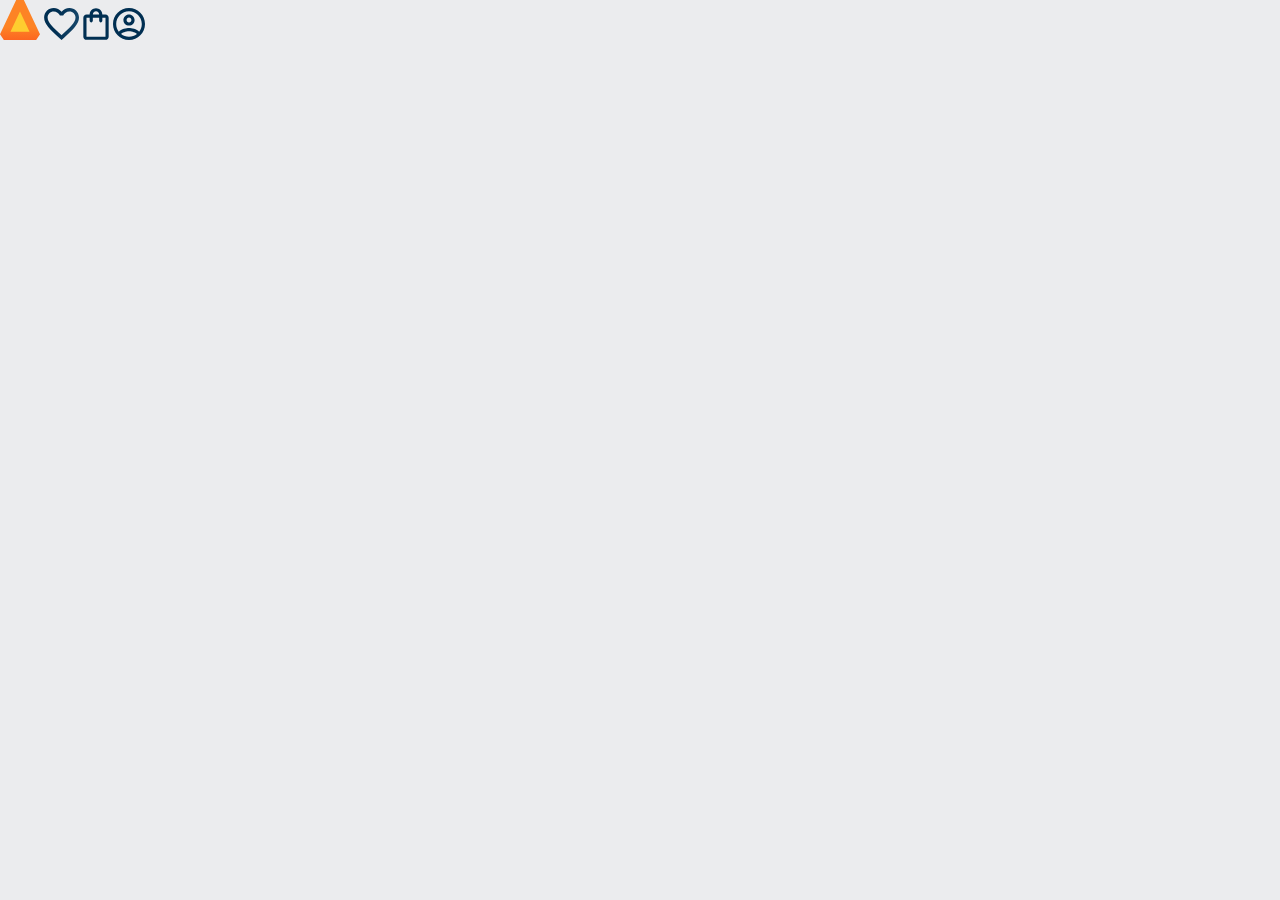
==== AluraBooks/index.html @ ae5bb000 "Add files via upload" ====
<!DOCTYPE html>
<html lang="en">
<head>
    <meta charset="UTF-8">
    <meta name="viewport" content="width=device-width, initial-scale=1.0">
    <title>AluraBooks</title>
    <link rel="stylesheet" href="style.css">
    <link rel="stylesheet" href="reser.css">
</head>
<body>
   <header class="cabecalho">
       <span class="cabecalho__menu-hamburguer"></span>
       <img src="img/Logo.svg" alt="Logo da AluraBooks">
       <a href="#"><img src="img/Favoritos.svg" alt="Meus favoritos"></a>
       <a href="#"><img src="img/Compras.svg" alt="Carrinho de compras"></a>
       <a href="#"><img src="img/Usuario.svg" alt="Meu perfil"></a>
   </header>
</body>
</html>
---- AluraBooks/style.css ----
:root{
    --cor-de-fundo: #EBECEE;
}

body{
    background-color: var(--cor-de-fundo);
}

h1{
    background-color: white;
}
---- AluraBooks/reser.css ----
/* http://meyerweb.com/eric/tools/css/reset/ 
   v2.0 | 20110126
   License: none (public domain)
*/

html, body, div, span, applet, object, iframe,
h1, h2, h3, h4, h5, h6, p, blockquote, pre,
a, abbr, acronym, address, big, cite, code,
del, dfn, em, img, ins, kbd, q, s, samp,
small, strike, strong, sub, sup, tt, var,
b, u, i, center,
dl, dt, dd, ol, ul, li,
fieldset, form, label, legend,
table, caption, tbody, tfoot, thead, tr, th, td,
article, aside, canvas, details, embed, 
figure, figcaption, footer, header, hgroup, 
menu, nav, output, ruby, section, summary,
time, mark, audio, video {
	margin: 0;
	padding: 0;
	border: 0;
	font-size: 100%;
	font: inherit;
	vertical-align: baseline;
}
/* HTML5 display-role reset for older browsers */
article, aside, details, figcaption, figure, 
footer, header, hgroup, menu, nav, section {
	display: block;
}
body {
	line-height: 1;
}
ol, ul {
	list-style: none;
}
blockquote, q {
	quotes: none;
}
blockquote:before, blockquote:after,
q:before, q:after {
	content: '';
	content: none;
}
table {
	border-collapse: collapse;
	border-spacing: 0;
}
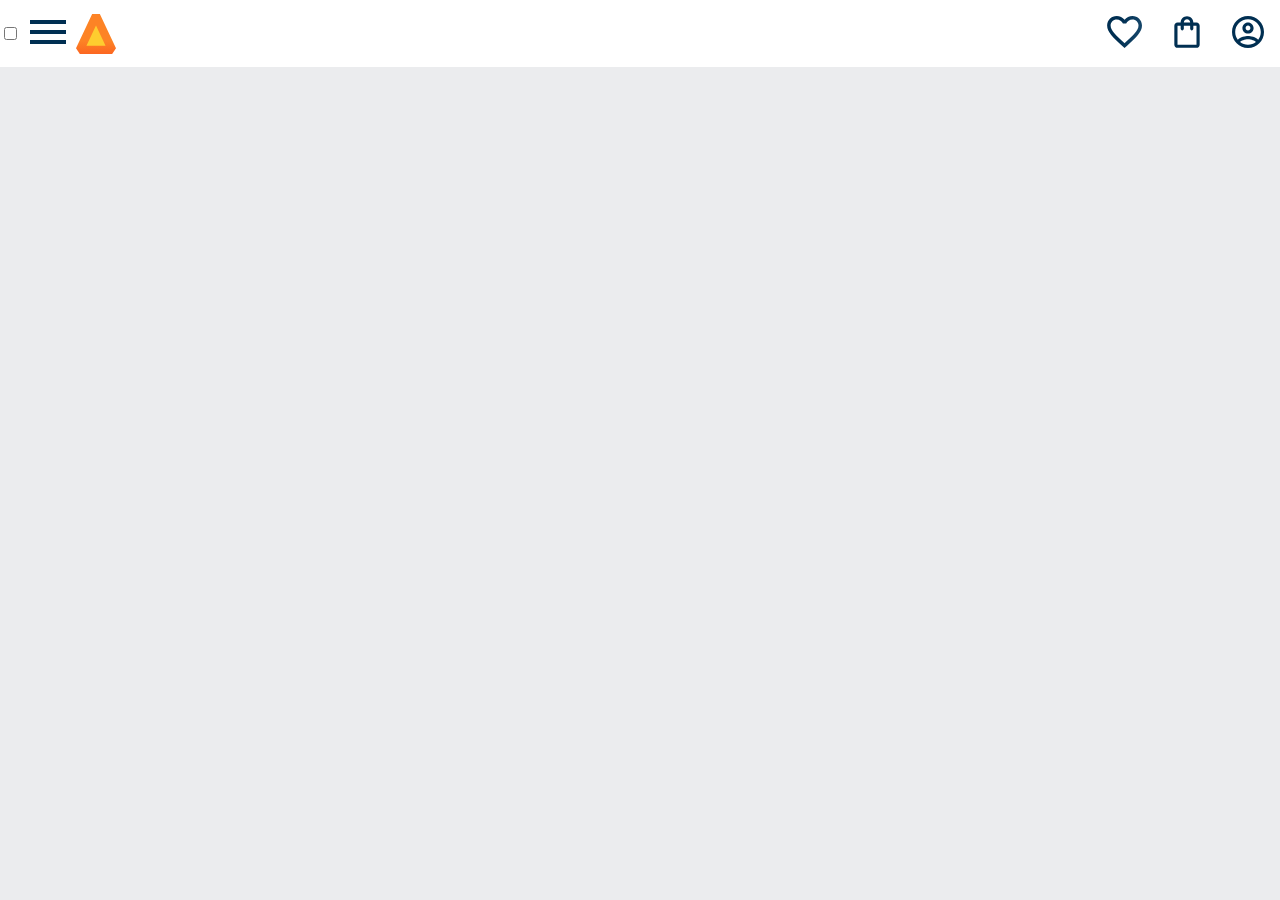
==== commit 92af75c3: "Add files via upload" ====
--- a/AluraBooks/index.html
+++ b/AluraBooks/index.html
@@ -1,19 +1,55 @@
-<!DOCTYPE html>
-<html lang="en">
-<head>
-    <meta charset="UTF-8">
-    <meta name="viewport" content="width=device-width, initial-scale=1.0">
-    <title>AluraBooks</title>
-    <link rel="stylesheet" href="style.css">
-    <link rel="stylesheet" href="reser.css">
-</head>
-<body>
-   <header class="cabecalho">
-       <span class="cabecalho__menu-hamburguer"></span>
-       <img src="img/Logo.svg" alt="Logo da AluraBooks">
-       <a href="#"><img src="img/Favoritos.svg" alt="Meus favoritos"></a>
-       <a href="#"><img src="img/Compras.svg" alt="Carrinho de compras"></a>
-       <a href="#"><img src="img/Usuario.svg" alt="Meu perfil"></a>
-   </header>
-</body>
+<!DOCTYPE html>
+<html lang="en">
+
+<head>
+    <meta charset="UTF-8">
+    <meta name="viewport" content="width=device-width, initial-scale=1.0">
+    <title>AluraBooks</title>
+    <link rel="stylesheet" href="style.css">
+    <link rel="stylesheet" href="reset.css">
+</head>
+
+<body>
+    <header class="cabecalho">
+        <div class="container">
+            <input type="checkbox" id="menu" class="container__botao">
+            <label for="menu">
+                <span class="cabecalho__menu-hamburguer container__imagem"></span>
+            </label>
+
+            <ul class="lista-menu">
+                <li class="lista-menu__titulos">Categorias</li>
+
+                <li class="lista-menu__item">
+                    <a href="#" class="lista-menu__link">Programação</a>
+                </li>
+
+                <li class="lista-menu__item">
+                    <a href="#" class="lista-menu__link">Front-end</a>
+                </li>
+
+                <li class="lista-menu__item">
+                    <a href="#" class="lista-menu__link">Infraestrutura</a>
+                </li>
+
+                <li class="lista-menu__item">
+                    <a href="#" class="lista-menu__link">Business</a>
+                </li>
+
+                <li class="lista-menu__item">
+                    <a href="#" class="lista-menu__link">Design & UX</a>
+                </li>
+            </ul>
+            <img src="img/Logo.svg" alt="Logo da Alurabooks">
+        </div>
+
+        <div class="container">
+            <a href="#"><img src="img/Favoritos.svg" alt="Meus favoritos" class="container__imagem"> </a>
+            <a href="#"><img src="img/Compras.svg" alt="Carrinho de compras" class="container__imagem"></a>
+            <a href="#"><img src="img/Usuario.svg" alt="Meu perfil" class="container__imagem"></a>
+        </div>
+
+    </header>
+</body>
+
 </html>--- a/AluraBooks/style.css
+++ b/AluraBooks/style.css
@@ -1,11 +1,10 @@
-:root{
-    --cor-de-fundo: #EBECEE;
-}
-
-body{
-    background-color: var(--cor-de-fundo);
-}
-
-h1{
-    background-color: white;
-}+@import url("styles/header.css");
+
+:root{
+    --cor-de-fundo: #EBECEE;
+    --branco: #FFFFFF;
+}
+
+body{
+    background-color: var(--cor-de-fundo);
+}
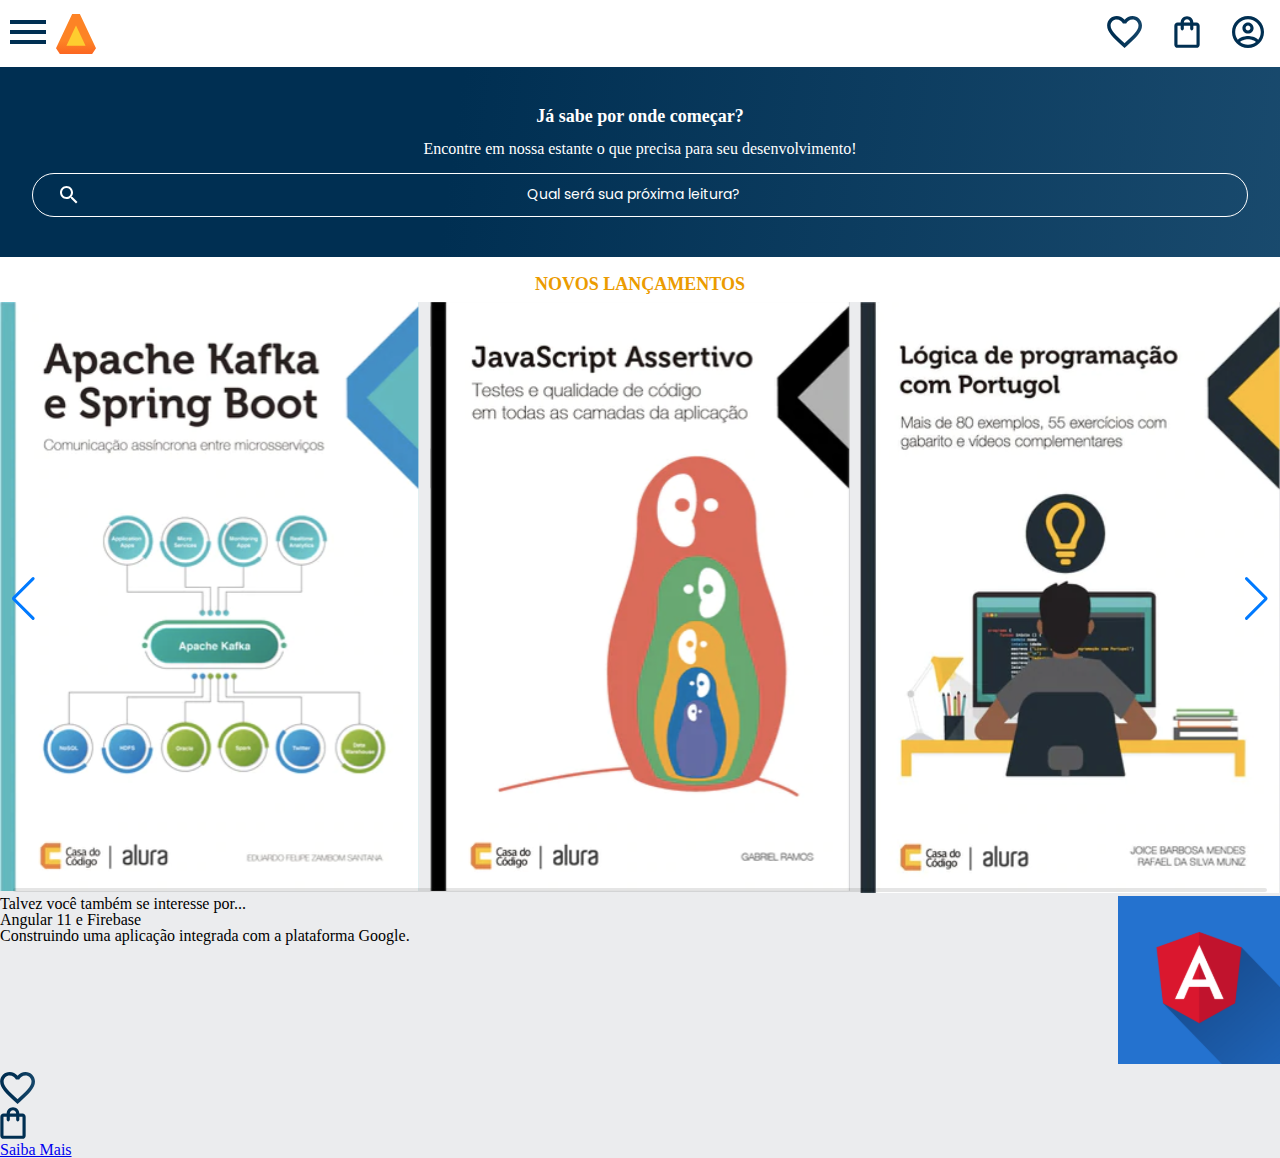
==== commit f1b7fde0: "Add files via upload" ====
--- a/AluraBooks/index.html
+++ b/AluraBooks/index.html
@@ -4,9 +4,15 @@
 <head>
     <meta charset="UTF-8">
     <meta name="viewport" content="width=device-width, initial-scale=1.0">
-    <title>AluraBooks</title>
     <link rel="stylesheet" href="style.css">
     <link rel="stylesheet" href="reset.css">
+    <link rel="preconnect" href="https://fonts.googleapis.com">
+    <link rel="preconnect" href="https://fonts.gstatic.com" crossorigin>
+    <link
+        href="https://fonts.googleapis.com/css2?family=Poppins:ital,wght@0,100;0,200;0,300;0,400;0,500;0,600;0,700;0,800;0,900;1,100;1,200;1,300;1,400;1,500;1,600;1,700;1,800;1,900&display=swap"
+        rel="stylesheet">
+    <link rel="stylesheet" href="https://cdn.jsdelivr.net/npm/swiper@11/swiper-bundle.min.css" />
+    <title>AluraBooks</title>
 </head>
 
 <body>
@@ -18,7 +24,7 @@
             </label>
 
             <ul class="lista-menu">
-                <li class="lista-menu__titulos">Categorias</li>
+                <li class="lista-menu__titulo">Categorias</li>
 
                 <li class="lista-menu__item">
                     <a href="#" class="lista-menu__link">Programação</a>
@@ -39,17 +45,82 @@
                 <li class="lista-menu__item">
                     <a href="#" class="lista-menu__link">Design & UX</a>
                 </li>
+
             </ul>
+
             <img src="img/Logo.svg" alt="Logo da Alurabooks">
         </div>
 
         <div class="container">
-            <a href="#"><img src="img/Favoritos.svg" alt="Meus favoritos" class="container__imagem"> </a>
+            <a href="#"><img src="img/Favoritos.svg" alt="Meus favoritos" class="container__imagem"></a>
             <a href="#"><img src="img/Compras.svg" alt="Carrinho de compras" class="container__imagem"></a>
             <a href="#"><img src="img/Usuario.svg" alt="Meu perfil" class="container__imagem"></a>
         </div>
+    </header>
 
-    </header>
+    <section class="banner">
+        <h2 class="banner__titulo">Já sabe por onde começar?</h2>
+        <p class="banner__texto">Encontre em nossa estante o que precisa para seu desenvolvimento!</p>
+        <input type="search" class="banner__pesquisa" placeholder="Qual será sua próxima leitura?">
+    </section>
+
+    <section class="carrossel">
+        <h2 class="carrossel__titulo">Novos lançamentos</h2>
+
+        <!-- Slider main container -->
+        <div class="swiper">
+            <!-- Additional required wrapper -->
+            <!-- If we need scrollbar -->
+            <div class="swiper-scrollbar"></div>
+            <div class="swiper-wrapper">
+                <!-- Slides -->
+                <div class="swiper-slide"><img src="img/ApacheKafka.svg" alt=""></div>
+                <div class="swiper-slide"><img src="img/Javascript.svg" alt=""></div>
+                <div class="swiper-slide"><img src="img/Portugol.svg" alt=""></div>
+                ...
+            </div>
+            <!-- If we need pagination -->
+            <div class="swiper-pagination"></div>
+
+            <!-- If we need navigation buttons -->
+            <div class="swiper-button-prev"></div>
+            <div class="swiper-button-next"></div>
+
+
+        </div>
+
+        <div class="card">
+            <div class="card__descricao">
+                <div class="descricao">
+                    <h3 class="descricao__titulo">Talvez você também se interesse por...</h3>
+                    <h2 class="descrecao__titulo-livro">Angular 11 e Firebase</h2>
+                     <p class="descricao__texto">Construindo uma aplicação integrada com a plataforma Google.</p>
+                 </div>
+                 <img src="img/Angular.svg" alt="" class="descricao__imagem">
+            </div>
+            <ul class="botoes">
+                <li class="botoes__item"><img src="img/Favoritos.svg" alt=""></li>
+                <li class="botoes__item"><img src="img/Compras.svg" alt=""></li>
+            </ul>
+            <a href="#" class="botoes__ancora">Saiba Mais</a>
+        </div>
+
+    </section>
+
+
+
+    <script src="https://cdn.jsdelivr.net/npm/swiper@11/swiper-bundle.min.js"></script>
+
+    <script>
+        const swiper = new Swiper('.swiper', {
+            spaceBetween: 10,
+            slidesPerView: 3,
+            pagination: {
+                el: ".swiper-pagination",
+                type: "bullets",
+            },
+        });
+    </script>
 </body>
 
 </html>--- a/AluraBooks/style.css
+++ b/AluraBooks/style.css
@@ -1,10 +1,18 @@
 @import url("styles/header.css");
+@import url("styles/banner.css");
+@import url("styles/carrossel.css");
 
 :root{
     --cor-de-fundo: #EBECEE;
     --branco: #FFFFFF;
+    --laranja: #EB9B00;
+    --azul-degrade: linear-gradient(97.54deg, #002F52 35.49%, #326589 165.37%);
+    --fonte-principal: "Poppins";
 }
 
 body{
     background-color: var(--cor-de-fundo);
-}
+    font-family: var(--fonte-principal);
+    font-size: 16px;
+    font-weight: 400;
+}